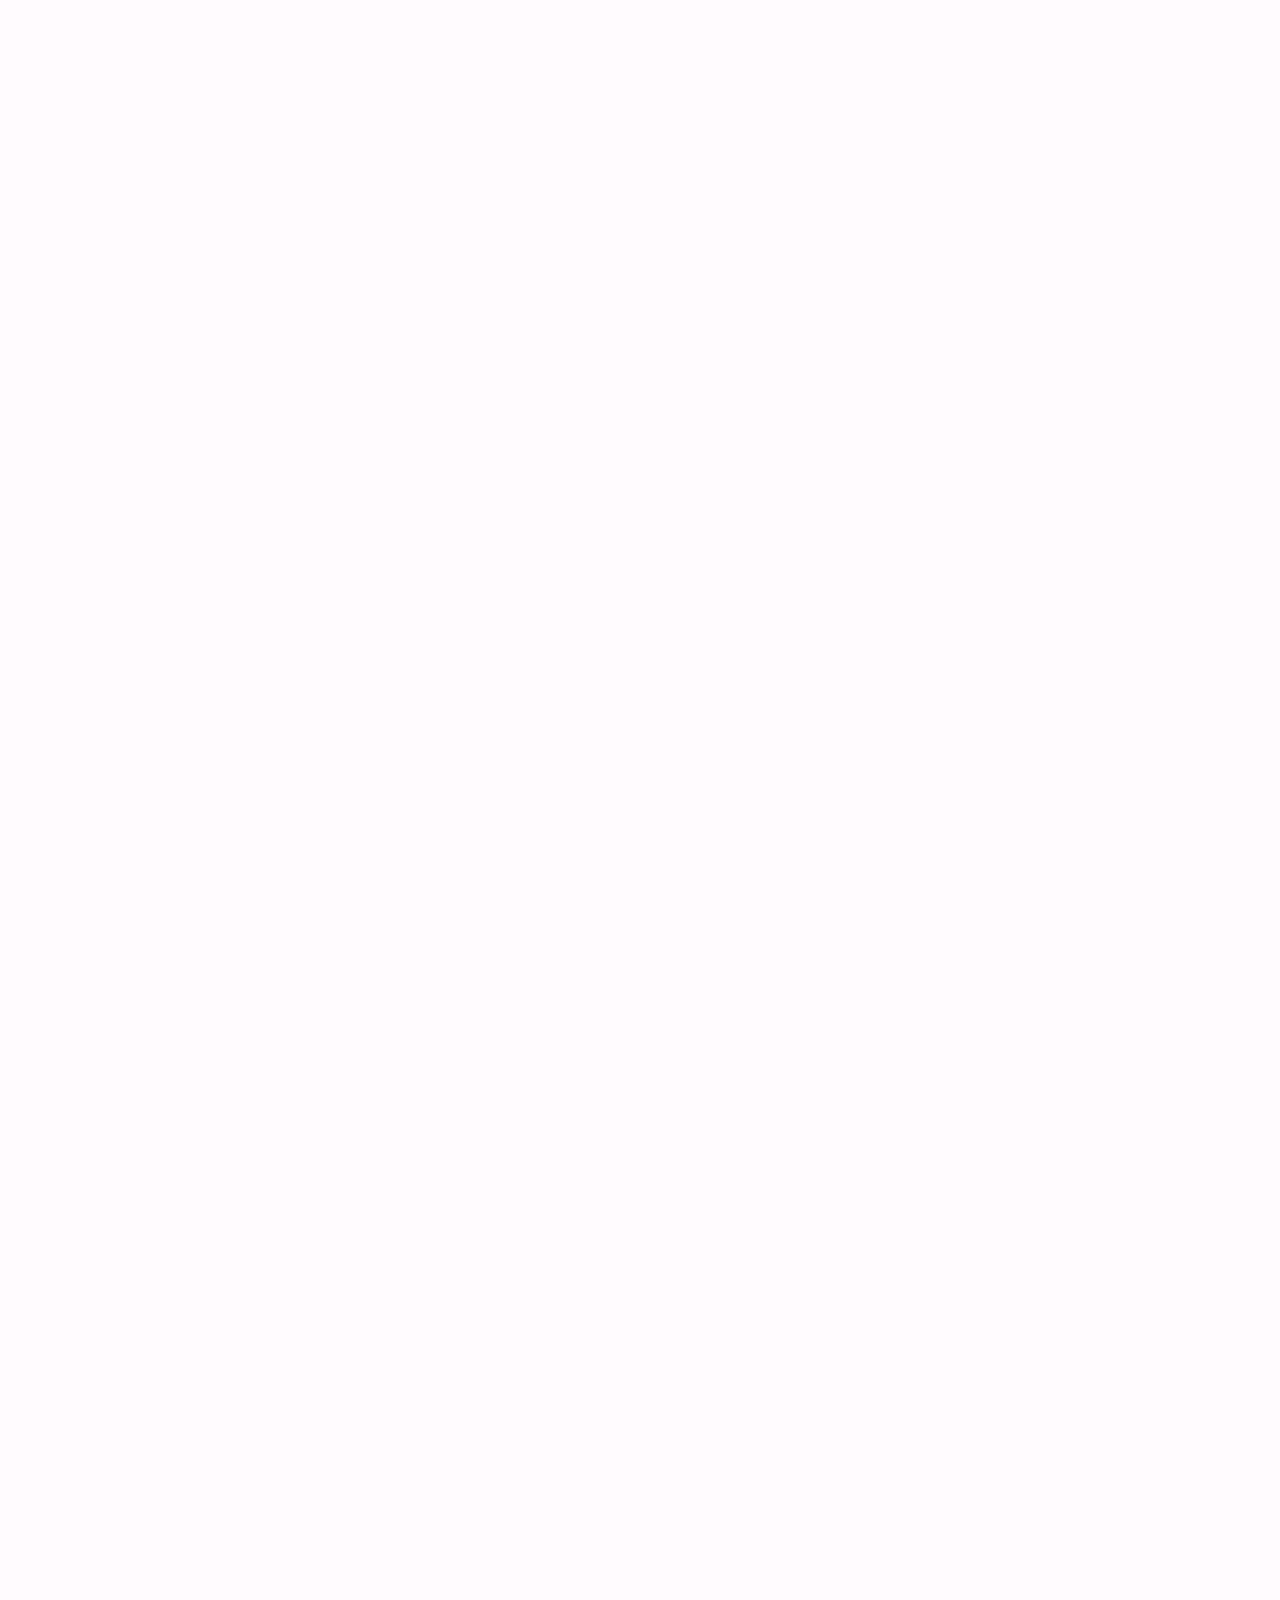
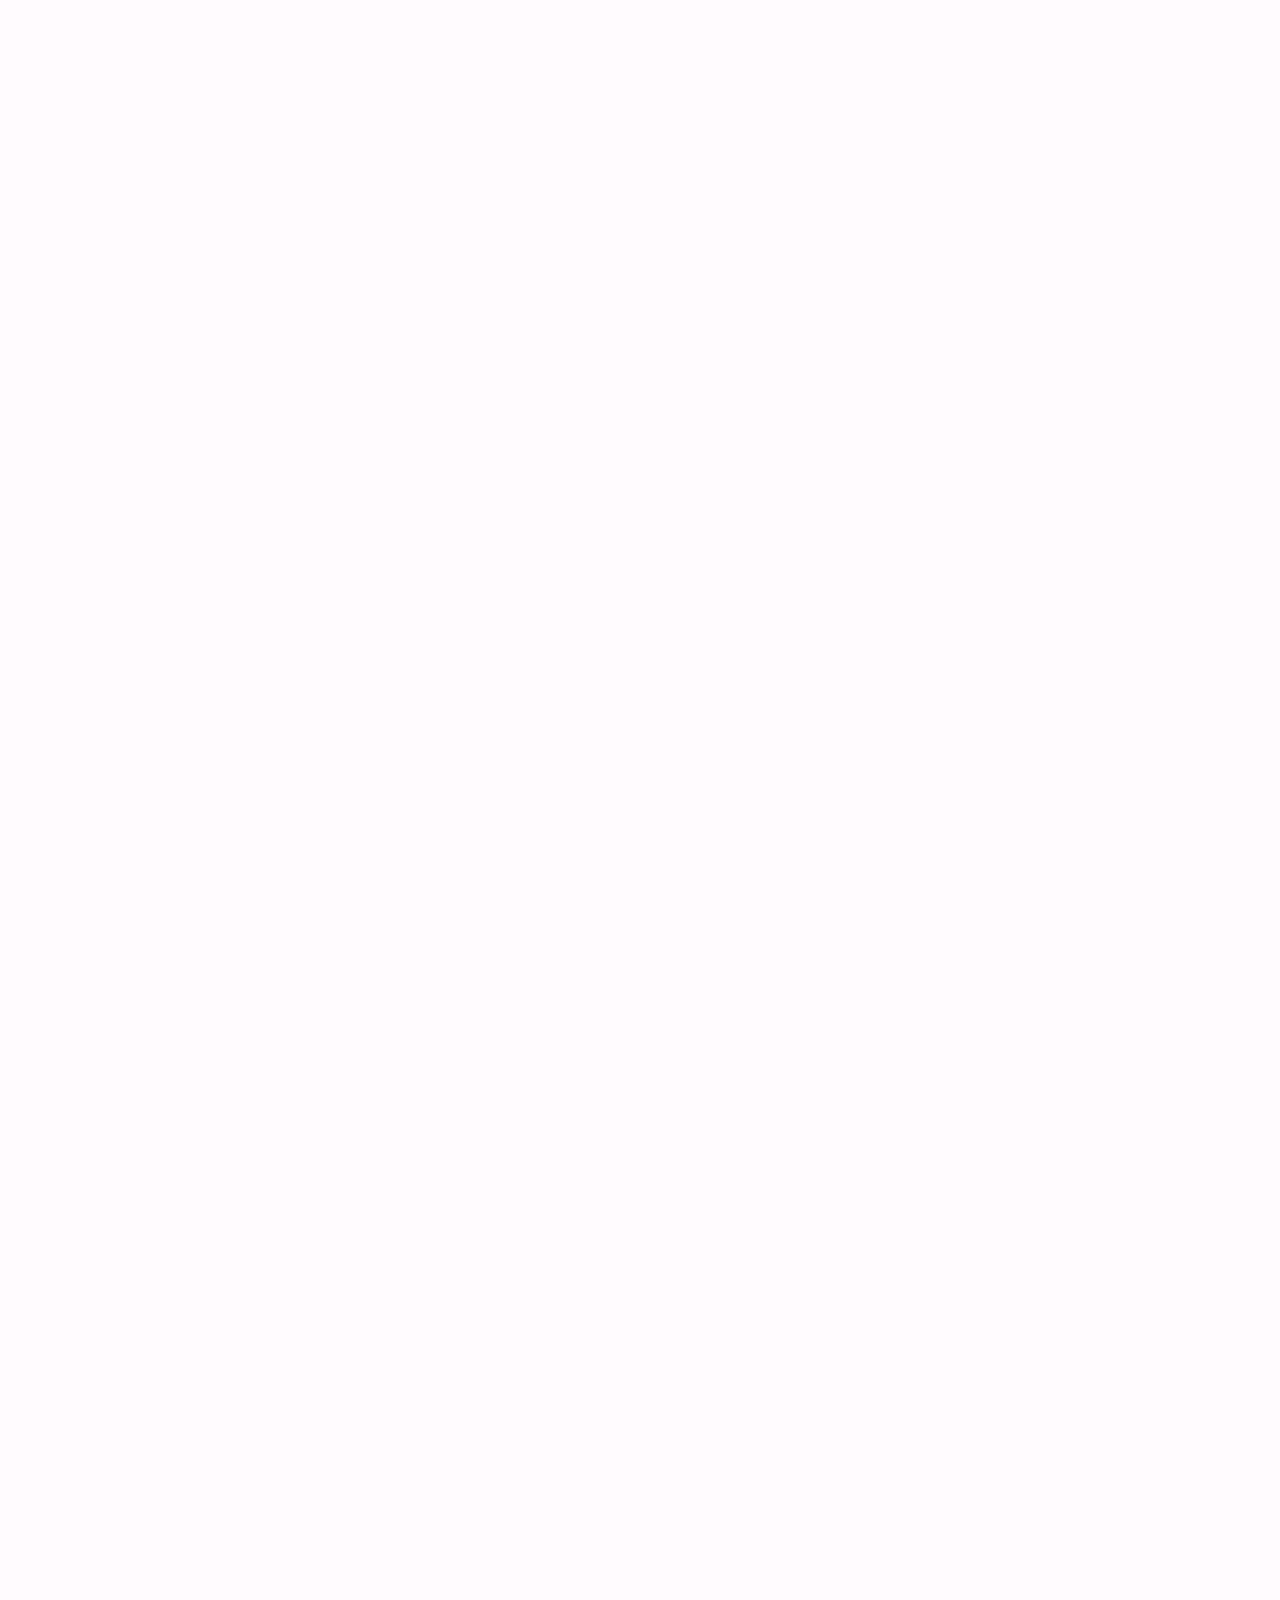
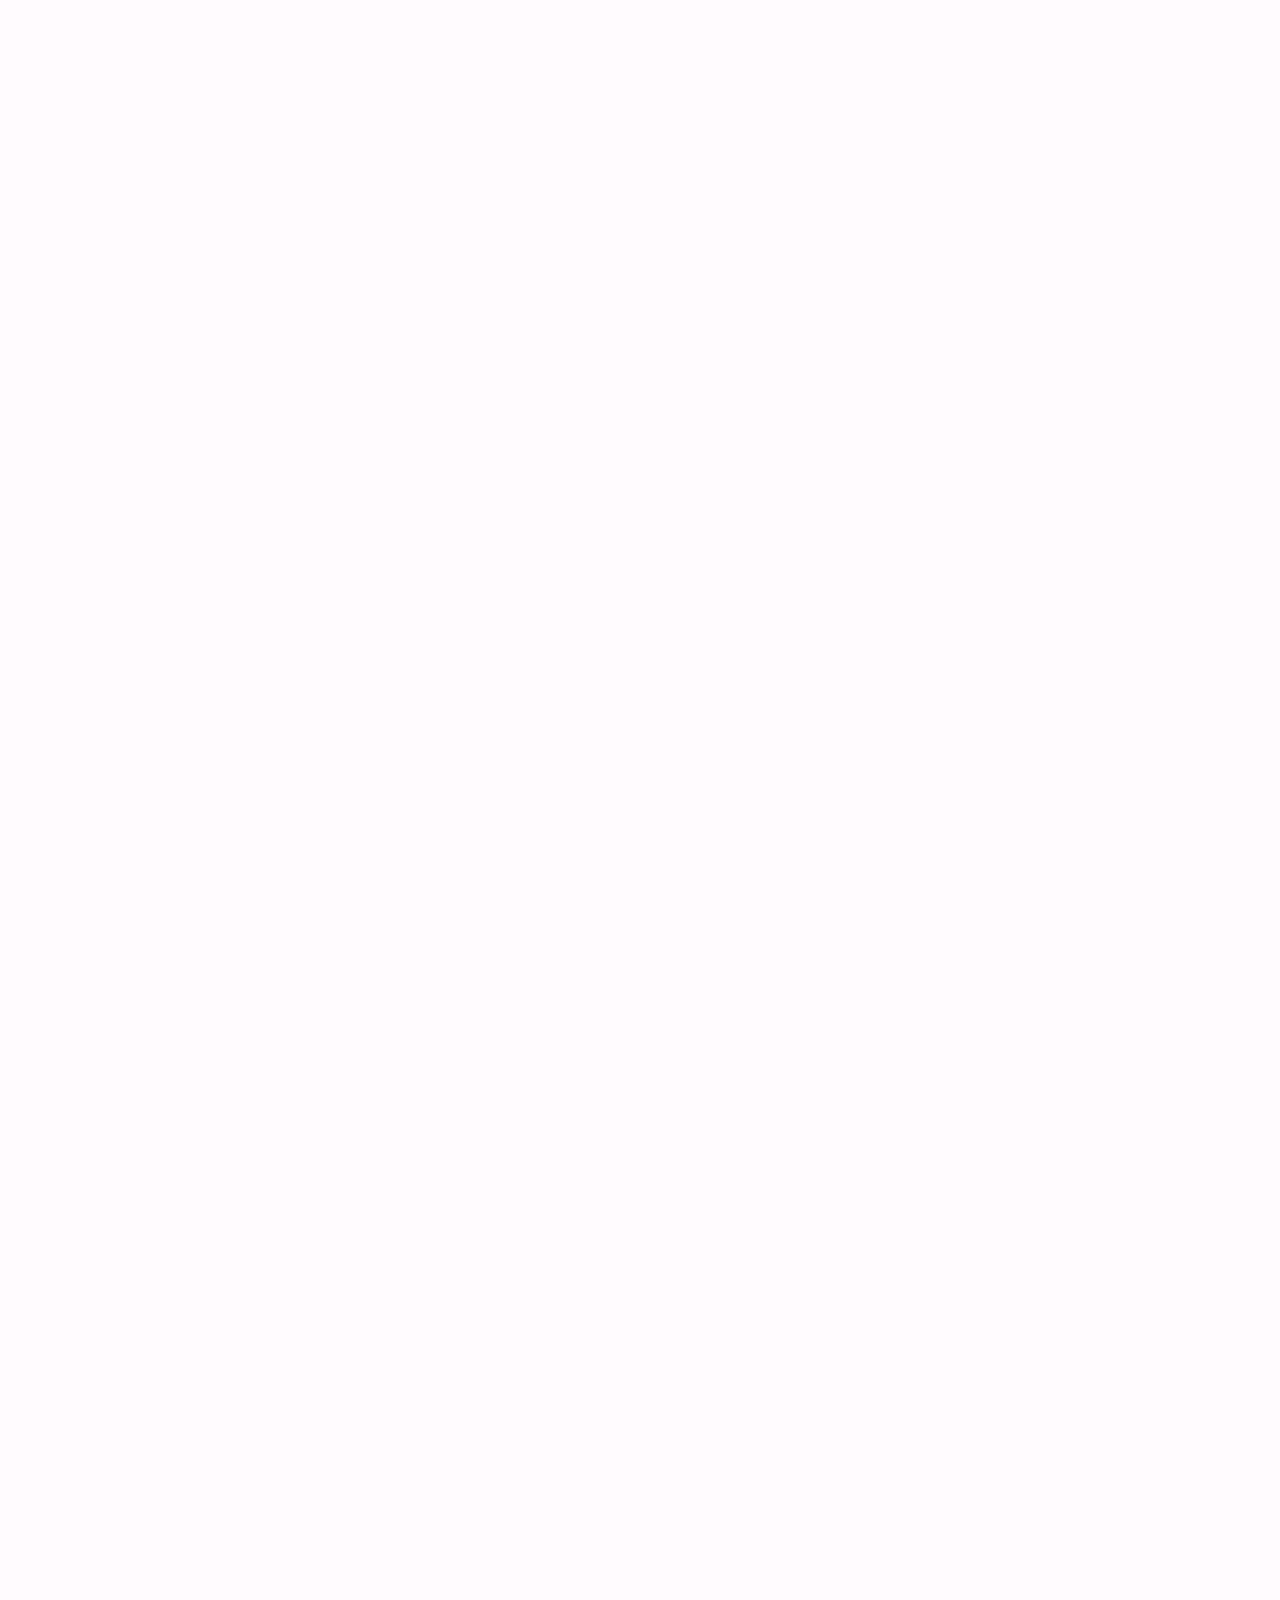
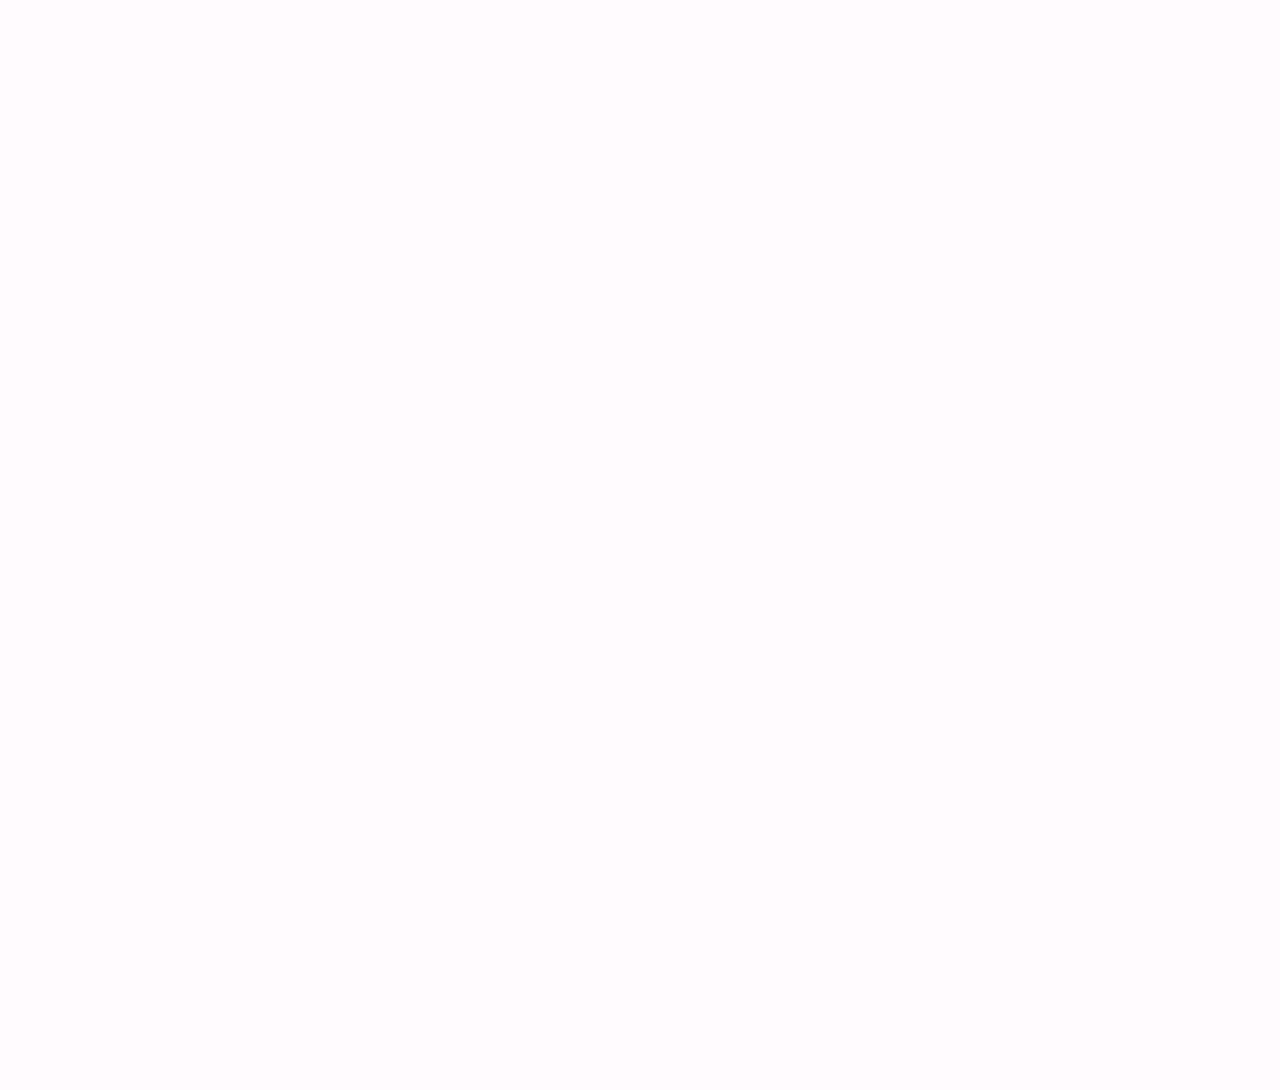
==== index.html @ 23d54eaa "update: Index" ====
<!DOCTYPE html>
<html lang="es">
	<head>
		<meta charset="UTF-8" />
		<meta name="viewport" content="width=device-width" />

		<title>PWA con MD</title>

		<meta name="description" content="It Solution for Comedy" />

		<meta name="theme-color" content="#fffbfe" />
		<link rel="icon" sizes="32x32" href="favicon.ico" />
		<link rel="manifest" href="site.webmanifest" />

		<!-- Configuración de todas las páginas y colores con CSS. -->
		<link rel="stylesheet" href="css/estilos.css" />

		<!-- Para manejar customized built-in elements en Safari -->
		<script src="ungap/custom-elements.js"></script>

		<!-- Configuración de todas las páginas con JavaSript. -->
		<script type="module" src="js/configura.js"></script>
	</head>

	<body>
		<md-top-app-bar class="center-aligned">
			<h1>IT Solution Comedy</h1>

			<button is="md-menu-button" slot="navigation" onclick="nav.abre()"></button>

			<button type="button" title="Perfil" slot="action" class="md-standard-icon-button avatar">
				<span class="material-symbols-outlined">account_circle</span>
			</button>
		</md-top-app-bar>

		<main>
			<section>
				<h2 class="Alpha">Bienvenido a Chistes para Informáticos</h2>
				<p>¡Bienvenidos, desarrolladores, entusiastas de la tecnología y amantes del código! Aquí encontrarás chistes que solo un verdadero geek entendería. Prepárate para reír con humor basado en bucles infinitos, mensajes de error, y esas eternas luchas con los compiladores.</p>
				<p>
					Recuerda: la vida es como un bucle
					<code class="Alpha">while(true)</code>
					, a veces parece que no tiene fin, pero siempre podemos encontrar algo que nos haga reír, aunque sea un
					<code class="Alpha">segmentation fault</code>
					.
				</p>
				<p>Explora, disfruta y comparte los chistes que harán que hasta el más serio admin de sistemas suelte una sonrisa.</p>
			</section>

			<div class="md-cards">
				<div class="card">
					<div class="image">
						<figure>
							<img alt="Chiste" src="img/img_cards.jpeg" />
						</figure>
					</div>
					<div class="title">
						<a target="_blank" rel="”noopener" noreferrer” href="https://www.pexels.com/es-es/foto/lobo-blanco-y-negro-397857/">
							<span class="headline">El Error de Usuario</span>
						</a>
					</div>
					<div class="description">
						<span class="supporting">
							¿Cuántos programadores hacen falta para cambiar una bombilla?
							<br>
							Ninguno, eso es un problema de hardware.
						</span>
					</div>
				</div>
				<div class="card">
					<div class="image">
							<figure>
								<img alt="Chiste" src="img/img_cards.jpeg" />
							</figure>
					</div>
					<div class="title">
						<a target="_blank" rel="”noopener" noreferrer” href="https://www.pexels.com/es-es/foto/lobo-blanco-y-negro-397857/">
							<span class="headline">La Prueba de Inteligencia</span>
						</a>
					</div>		
					<div class="description">
							<span class="supporting">
								Si en la vida real te dicen que hagas algo "en un segundo", ¿lo haces?
								<br>
								¡Claro! Pero en informática, un segundo puede durar hasta 3 horas.
							</span>
					</div>
				</div>
				<div class="card">
					<div class="image">
						<figure>
							<img alt="Chiste" src="img/img_cards.jpeg" />
						</figure>
					</div>
					<div class="title">
						<a target="_blank" rel="”noopener" noreferrer” href="https://www.pexels.com/es-es/foto/lobo-blanco-y-negro-397857/">
							<span class="headline">Depurando la Realidad</span>
						</a>
					</div>	
					<div class="description">
						<span class="supporting">
							Un programador encuentra un error en su vida personal y decide depurarlo.
							<br>
							Al día siguiente se despierta sin novia.
						</span>
					</div>
				</div>
			</div>
			<div class="md-cads">
				<div class="card">
					<div class="image">
						<figure>
							<img alt="Chiste" src="img/img_cards.jpeg" />
						</figure>
					</div>
					<div class="title">
						<a target="_blank" rel="”noopener" noreferrer” href="https://www.pexels.com/es-es/foto/lobo-blanco-y-negro-397857/">
							<span class="headline">La Computadora del Infierno</span>
						</a>
					</div>	
					<div class="description">
						<span class="supporting">
							¿Por qué las computadoras de los demonios son tan lentas?
							<br>
							Porque siempre están ejecutando el "daemon".
						</span>
					</div>
				</div>
				<div class="card">
					<div class="image">
						<figure>
							<img alt="Chiste" src="img/img_cards.jpeg" />
						</figure>
					</div>
					<div class="title">
						<a target="_blank" rel="”noopener" noreferrer” href="https://www.pexels.com/es-es/foto/lobo-blanco-y-negro-397857/">
							<span class="headline">El Manual del Usuario</span>
						</a>
					</div>	
					<div class="description">
						<span class="supporting">
							Mi teclado tiene un problema. Cada vez que escribo "contraseña", sale "demasiado débil".
							<br>
							Creo que es un error del usuario...
						</span>
					</div>
				</div>
				<div class="card">
					<div class="image">
						<figure>
							<img alt="Chiste" src="img/img_cards.jpeg" />
						</figure>
					</div>
					<div class="title">
						<a target="_blank" rel="”noopener" noreferrer” href="https://www.pexels.com/es-es/foto/lobo-blanco-y-negro-397857/">
							<span class="headline">Versión Beta</span>
						</a>
					</div>	
					<div class="description">
						<span class="supporting">
							Mi vida está en fase beta.
							<br>
							Todavía tiene errores, pero planeo solucionarlos en la próxima actualización... algún día.
						</span>
					</div>
				</div>
				<div class="card">
					<div class="image">
						<figure>
							<img alt="Chiste" src="img/img_cards.jpeg" />
						</figure>
						</div>
					<div class="title">
						<a target="_blank" rel="”noopener" noreferrer” href="https://www.pexels.com/es-es/foto/lobo-blanco-y-negro-397857/">
							<span class="headline">EEl Círculo de la Vida</span>
						</a>	
					</div>	
					<div class="description">
						<span class="supporting">
							¿Qué dijo el ingeniero de software cuando su código funcionó a la primera?
							<br>
							"Esto es un milagro, ¡no lo toques!".
						</span>
					</div>
				</div>
			</div>
		</main>

		<nav-drw id="nav"></nav-drw>
	</body>
</html>
---- css/estilos.css ----
/* Temas de Material Design 3  */
@import url(./tokens.css);
@import url(../lib/css/shape.css);
@import url(../lib/css/motion.css);
@import url(../lib/css/state.css);
@import url(../lib/css/elevation.css);
@import url(../lib/css/colors.module.css);
@import url(../lib/css/typography.css);
@import url(../lib/css/theme.light.css) (prefers-color-scheme: light);
@import url(../lib/css/theme.dark.css) (prefers-color-scheme: dark);
/* Fonts utilizados */
@import url(../lib/css/roboto.css);
@import url(../lib/css/material-symbols-outlined.css);
/* CSS de elementos utilizados */
@import url(../lib/css/md-ripple.css);
@import url(../lib/css/md-top-app-bar.css);
@import url(../lib/css/md-menu.css);
@import url(../lib/css/md-standard-icon-button.css);
@import url(../lib/css/md-fab-primary.css);
@import url(../lib/css/md-filled-button.css);
@import url(../lib/css/md-filled-text-field.css);
@import url(../lib/css/md-outline-button.css);
@import url(../lib/css/md-switch.css);
@import url(../lib/css/md-slider-field.css);
@import url(../lib/css/md-segmented-button.css);
@import url(../lib/css/md-list.css);
@import url(../lib/css/md-cards.css);
@import url(../lib/css/md-tab.css);
@import url(../lib/css/md-navigation-bar.css);

html {
  --tabWidth: 3.75rem;
  --anchoNav: 22.5rem;
}

main {
  max-width: 600px;
  margin-left: auto;
  margin-right: auto;
}

/* Quita un borde rojo que coloca Firefox. */
:-moz-ui-invalid {
  box-shadow: none;
}

body {
  margin: 0;
  display: none;
  font-family: var(--md-sys-typescale-body-large-font);
  font-weight: var(--md-sys-typescale-body-large-weight);
  font-size: var(--md-sys-typescale-body-large-size);
  font-style: var(--md-sys-typescale-body-large-font-style);
  letter-spacing: var(--md-sys-typescale-body-large-tracking);
  line-height: var(--md-sys-typescale-body-large-line-height);
  text-transform: var(--md-sys-typescale-body-large-text-transform);
  text-decoration: var(--md-sys-typescale-body-large-text-decoration);
  color: var(--md-sys-color-on-background);
  background-color: var(--md-sys-color-background);
}

body.fouc {
  display: block;
  opacity: 0;
  animation-name: fouc;
  animation-fill-mode: forwards;
  animation-duration: 1s;
}

html {
  --Font: -apple-system, BlinkMacSystemFont, roboto, sans-serif;
  font-size: 1rem;
  --colIntIos: white;
  --colIntIosOnBk: #2acc2a;
  --colIntIosOnBkFc: #1bbb1b;
  --colIntIosOffBk: #dbdbdb;
  --colIntIosOffBkFc: #BDBDBD;
  --md-sys-typescale-label-large-weight-prominent:
    var(--md-ref-typeface-weight-bold);
  --md-box_shadow_level4:
    0 var(--md-sys-elevation-level4) var(--md-sys-elevation-level4) var(--md-sys-color-shadow);
  --md-box_shadow_level3:
    0 var(--md-sys-elevation-level3) var(--md-sys-elevation-level3) var(--md-sys-color-shadow);
  --md-box_shadow_level2:
    0 var(--md-sys-elevation-level2) var(--md-sys-elevation-level2) var(--md-sys-color-shadow);
  --md-box_shadow_level1:
    0 var(--md-sys-elevation-level1) var(--md-sys-elevation-level1) var(--md-sys-color-shadow);
  --md-box_shadow_level0: none;
  --iconSize: 1.5rem;
  --avatarSize: 2.5rem;
  --imageSize: 3.5rem;
  --videoWidth: 7.125rem;
  --videoHeight: 4rem;
  --md-sys-state-focus-indicator-outer-offset: 0.125rem;
  --md-sys-state-focus-indicator-thickness: 0.1875rem;
  /* Pressed state layer opacity */
  --state-pressed-transparency-percentage: 84%;
  /* Focus state layer opacity */
  --state-focus-transparency-percentage: 88%;
  /* Hover state layer opacity */
  --state-hover-transparency-percentage: 92%;
  /* label - small */
  --md-sys-typescale-label-small-font-family-name: var(--Font);
  /* label - medium */
  --md-sys-typescale-label-medium-font-family-name: var(--Font);
  /* label - large */
  --md-sys-typescale-label-large-font-family-name: var(--Font);
  /* body - small */
  --md-sys-typescale-body-small-font-family-name: var(--Font);
  /* body - medium */
  --md-sys-typescale-body-medium-font-family-name: var(--Font);
  /* body - large */
  --md-sys-typescale-body-large-font-family-name: var(--Font);
  /* headline - small */
  --md-sys-typescale-headline-small-font-family-name: var(--Font);
  /* headline - medium */
  --md-sys-typescale-headline-medium-font-family-name: var(--Font);
  /* headline - large */
  --md-sys-typescale-headline-large-font-family-name: var(--Font);
  /* display - small */
  --md-sys-typescale-display-small-font-family-name: var(--Font);
  /* display - medium */
  --md-sys-typescale-display-medium-font-family-name: var(--Font);
  /* display - large */
  --md-sys-typescale-display-large-font-family-name: var(--Font);
  /* title - small */
  --md-sys-typescale-title-small-font-family-name: var(--Font);
  /* title - medium */
  --md-sys-typescale-title-medium-font-family-name: var(--Font);
  /* title - large */
  --md-sys-typescale-title-large-font-family-name: var(--Font);
}

p {
  margin: 1rem;
}

a {
  color: var(--md-sys-color-on-background);
}

@media (prefers-color-scheme: light) {
  html {
    --md-riple-color: #00000020;
    --md-sys-color-surface-container-low: var(--md-ref-palette-neutral95);
    --md-sys-color-surface-container-highest: var(--md-ref-palette-neutral90);
  }
}

@media (prefers-color-scheme: dark) {
  html {
    --md-riple-color: #ffffff40;
    --md-sys-color-surface-container-low: var(--md-ref-palette-neutral20);
    --md-sys-color-surface-container-highest: var(--md-ref-palette-neutral30);
  }
}

@keyframes fouc {
  from {
    opacity: 0
  }

  to {
    opacity: 1
  }
}

.Alpha{
  color: #00ff00;
}
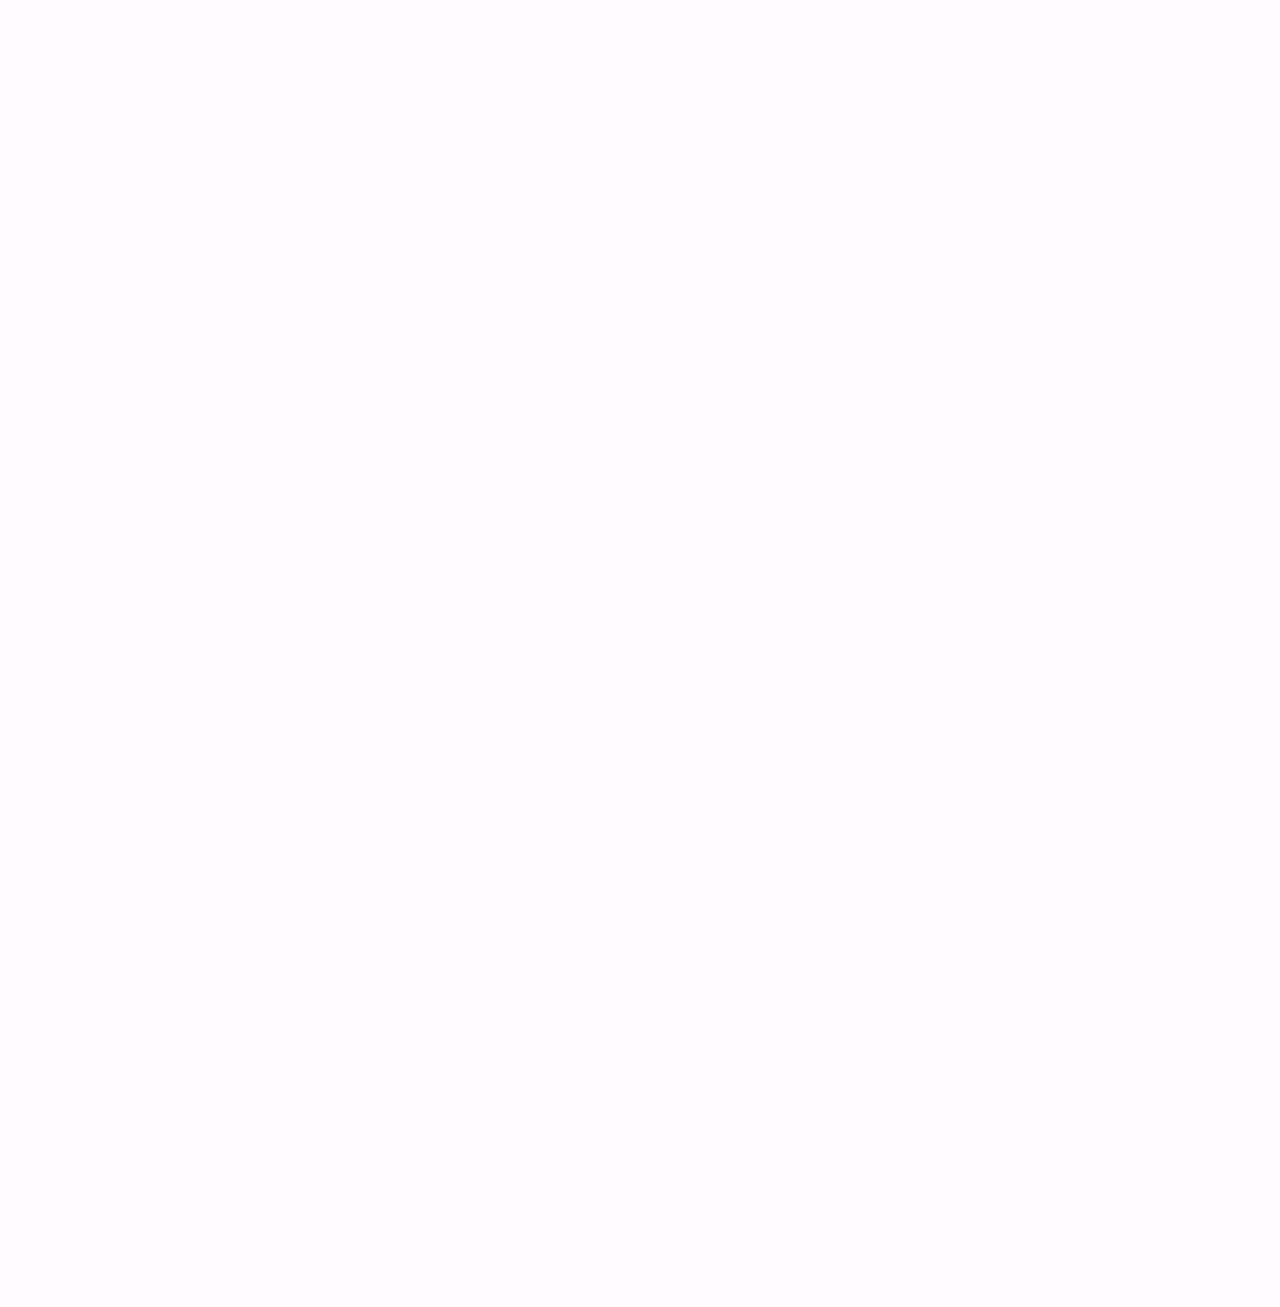
==== commit b504fc0e: "update: Index" ====
--- a/index.html
+++ b/index.html
@@ -46,146 +46,143 @@
 				</p>
 				<p>Explora, disfruta y comparte los chistes que harán que hasta el más serio admin de sistemas suelte una sonrisa.</p>
 			</section>
+		</main>
 
-			<div class="md-cards">
-				<div class="card">
-					<div class="image">
+		<nav-drw id="nav"></nav-drw>
+		<div class="md-cards">
+			<div class="card">
+				<div class="image">
+					<figure>
+						<img alt="Chiste" src="img/img_cards.jpeg" />
+					</figure>
+				</div>
+				<div class="title">
+					<a target="_blank" rel="”noopener" noreferrer” href="https://www.pexels.com/es-es/foto/lobo-blanco-y-negro-397857/">
+						<span class="headline">El Error de Usuario</span>
+					</a>
+				</div>
+				<div class="description">
+					<span class="supporting">
+						¿Cuántos programadores hacen falta para cambiar una bombilla?
+						<br>
+						Ninguno, eso es un problema de hardware.
+					</span>
+				</div>
+			</div>
+			<div class="card">
+				<div class="image">
 						<figure>
 							<img alt="Chiste" src="img/img_cards.jpeg" />
 						</figure>
-					</div>
-					<div class="title">
-						<a target="_blank" rel="”noopener" noreferrer” href="https://www.pexels.com/es-es/foto/lobo-blanco-y-negro-397857/">
-							<span class="headline">El Error de Usuario</span>
-						</a>
-					</div>
-					<div class="description">
+				</div>
+				<div class="title">
+					<a target="_blank" rel="”noopener" noreferrer” href="https://www.pexels.com/es-es/foto/lobo-blanco-y-negro-397857/">
+						<span class="headline">La Prueba de Inteligencia</span>
+					</a>
+				</div>		
+				<div class="description">
 						<span class="supporting">
-							¿Cuántos programadores hacen falta para cambiar una bombilla?
+							Si en la vida real te dicen que hagas algo "en un segundo", ¿lo haces?
 							<br>
-							Ninguno, eso es un problema de hardware.
+							¡Claro! Pero en informática, un segundo puede durar hasta 3 horas.
 						</span>
-					</div>
-				</div>
-				<div class="card">
-					<div class="image">
-							<figure>
-								<img alt="Chiste" src="img/img_cards.jpeg" />
-							</figure>
-					</div>
-					<div class="title">
-						<a target="_blank" rel="”noopener" noreferrer” href="https://www.pexels.com/es-es/foto/lobo-blanco-y-negro-397857/">
-							<span class="headline">La Prueba de Inteligencia</span>
-						</a>
-					</div>		
-					<div class="description">
-							<span class="supporting">
-								Si en la vida real te dicen que hagas algo "en un segundo", ¿lo haces?
-								<br>
-								¡Claro! Pero en informática, un segundo puede durar hasta 3 horas.
-							</span>
-					</div>
-				</div>
-				<div class="card">
-					<div class="image">
-						<figure>
-							<img alt="Chiste" src="img/img_cards.jpeg" />
-						</figure>
-					</div>
-					<div class="title">
-						<a target="_blank" rel="”noopener" noreferrer” href="https://www.pexels.com/es-es/foto/lobo-blanco-y-negro-397857/">
-							<span class="headline">Depurando la Realidad</span>
-						</a>
-					</div>	
-					<div class="description">
-						<span class="supporting">
-							Un programador encuentra un error en su vida personal y decide depurarlo.
-							<br>
-							Al día siguiente se despierta sin novia.
-						</span>
-					</div>
 				</div>
 			</div>
-			<div class="md-cads">
-				<div class="card">
-					<div class="image">
-						<figure>
-							<img alt="Chiste" src="img/img_cards.jpeg" />
-						</figure>
-					</div>
-					<div class="title">
-						<a target="_blank" rel="”noopener" noreferrer” href="https://www.pexels.com/es-es/foto/lobo-blanco-y-negro-397857/">
-							<span class="headline">La Computadora del Infierno</span>
-						</a>
-					</div>	
-					<div class="description">
-						<span class="supporting">
-							¿Por qué las computadoras de los demonios son tan lentas?
-							<br>
-							Porque siempre están ejecutando el "daemon".
-						</span>
-					</div>
+			<div class="card">
+				<div class="image">
+					<figure>
+						<img alt="Chiste" src="img/img_cards.jpeg" />
+					</figure>
 				</div>
-				<div class="card">
-					<div class="image">
-						<figure>
-							<img alt="Chiste" src="img/img_cards.jpeg" />
-						</figure>
-					</div>
-					<div class="title">
-						<a target="_blank" rel="”noopener" noreferrer” href="https://www.pexels.com/es-es/foto/lobo-blanco-y-negro-397857/">
-							<span class="headline">El Manual del Usuario</span>
-						</a>
-					</div>	
-					<div class="description">
-						<span class="supporting">
-							Mi teclado tiene un problema. Cada vez que escribo "contraseña", sale "demasiado débil".
-							<br>
-							Creo que es un error del usuario...
-						</span>
-					</div>
-				</div>
-				<div class="card">
-					<div class="image">
-						<figure>
-							<img alt="Chiste" src="img/img_cards.jpeg" />
-						</figure>
-					</div>
-					<div class="title">
-						<a target="_blank" rel="”noopener" noreferrer” href="https://www.pexels.com/es-es/foto/lobo-blanco-y-negro-397857/">
-							<span class="headline">Versión Beta</span>
-						</a>
-					</div>	
-					<div class="description">
-						<span class="supporting">
-							Mi vida está en fase beta.
-							<br>
-							Todavía tiene errores, pero planeo solucionarlos en la próxima actualización... algún día.
-						</span>
-					</div>
-				</div>
-				<div class="card">
-					<div class="image">
-						<figure>
-							<img alt="Chiste" src="img/img_cards.jpeg" />
-						</figure>
-						</div>
-					<div class="title">
-						<a target="_blank" rel="”noopener" noreferrer” href="https://www.pexels.com/es-es/foto/lobo-blanco-y-negro-397857/">
-							<span class="headline">EEl Círculo de la Vida</span>
-						</a>	
-					</div>	
-					<div class="description">
-						<span class="supporting">
-							¿Qué dijo el ingeniero de software cuando su código funcionó a la primera?
-							<br>
-							"Esto es un milagro, ¡no lo toques!".
-						</span>
-					</div>
+				<div class="title">
+					<a target="_blank" rel="”noopener" noreferrer” href="https://www.pexels.com/es-es/foto/lobo-blanco-y-negro-397857/">
+						<span class="headline">Depurando la Realidad</span>
+					</a>
+				</div>	
+				<div class="description">
+					<span class="supporting">
+						Un programador encuentra un error en su vida personal y decide depurarlo.
+						<br>
+						Al día siguiente se despierta sin novia.
+					</span>
 				</div>
 			</div>
-		</main>
-
-		<nav-drw id="nav"></nav-drw>
+			<div class="card">
+				<div class="image">
+					<figure>
+						<img alt="Chiste" src="img/img_cards.jpeg" />
+					</figure>
+				</div>
+				<div class="title">
+					<a target="_blank" rel="”noopener" noreferrer” href="https://www.pexels.com/es-es/foto/lobo-blanco-y-negro-397857/">
+						<span class="headline">La Computadora del Infierno</span>
+					</a>
+				</div>	
+				<div class="description">
+					<span class="supporting">
+						¿Por qué las computadoras de los demonios son tan lentas?
+						<br>
+						Porque siempre están ejecutando el "daemon".
+					</span>
+				</div>
+			</div>
+			<div class="card">
+				<div class="image">
+					<figure>
+						<img alt="Chiste" src="img/img_cards.jpeg" />
+					</figure>
+				</div>
+				<div class="title">
+					<a target="_blank" rel="”noopener" noreferrer” href="https://www.pexels.com/es-es/foto/lobo-blanco-y-negro-397857/">
+						<span class="headline">El Manual del Usuario</span>
+					</a>
+				</div>	
+				<div class="description">
+					<span class="supporting">
+						Mi teclado tiene un problema. Cada vez que escribo "contraseña", sale "demasiado débil".
+						<br>
+						Creo que es un error del usuario...
+					</span>
+				</div>
+			</div>
+			<div class="card">
+				<div class="image">
+					<figure>
+						<img alt="Chiste" src="img/img_cards.jpeg" />
+					</figure>
+				</div>
+				<div class="title">
+					<a target="_blank" rel="”noopener" noreferrer” href="https://www.pexels.com/es-es/foto/lobo-blanco-y-negro-397857/">
+						<span class="headline">Versión Beta</span>
+					</a>
+				</div>	
+				<div class="description">
+					<span class="supporting">
+						Mi vida está en fase beta.
+						<br>
+						Todavía tiene errores, pero planeo solucionarlos en la próxima actualización... algún día.
+					</span>
+				</div>
+			</div>
+			<div class="card">
+				<div class="image">
+					<figure>
+						<img alt="Chiste" src="img/img_cards.jpeg" />
+					</figure>
+					</div>
+				<div class="title">
+					<a target="_blank" rel="”noopener" noreferrer” href="https://www.pexels.com/es-es/foto/lobo-blanco-y-negro-397857/">
+						<span class="headline">EEl Círculo de la Vida</span>
+					</a>	
+				</div>	
+				<div class="description">
+					<span class="supporting">
+						¿Qué dijo el ingeniero de software cuando su código funcionó a la primera?
+						<br>
+						"Esto es un milagro, ¡no lo toques!".
+					</span>
+				</div>
+			</div>
+		</div>
 	</body>
 </html>
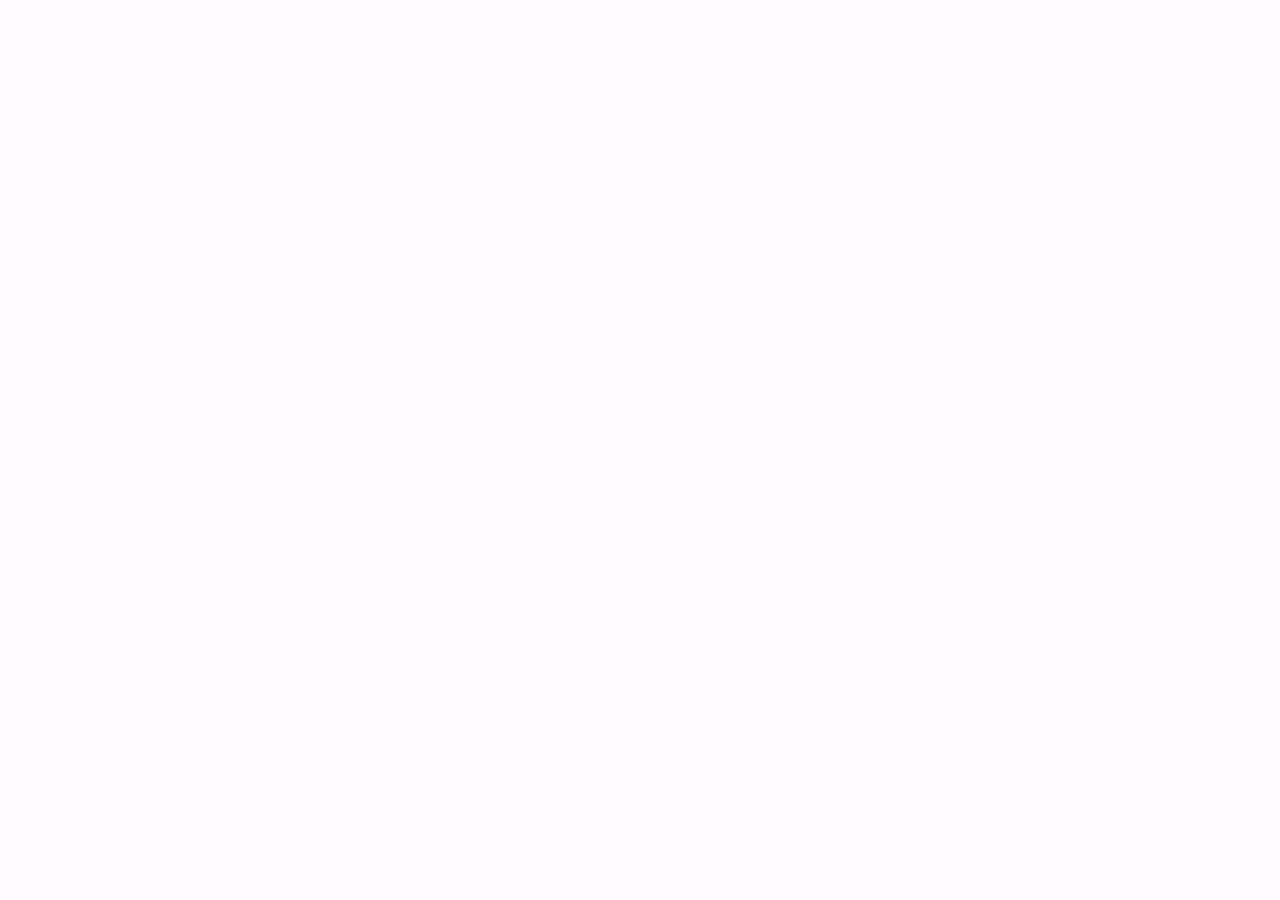
==== commit bd221cb0: "fix: Index" ====
--- a/index.html
+++ b/index.html
@@ -61,13 +61,6 @@
 						<span class="headline">El Error de Usuario</span>
 					</a>
 				</div>
-				<div class="description">
-					<span class="supporting">
-						¿Cuántos programadores hacen falta para cambiar una bombilla?
-						<br>
-						Ninguno, eso es un problema de hardware.
-					</span>
-				</div>
 			</div>
 			<div class="card">
 				<div class="image">
@@ -80,13 +73,6 @@
 						<span class="headline">La Prueba de Inteligencia</span>
 					</a>
 				</div>		
-				<div class="description">
-						<span class="supporting">
-							Si en la vida real te dicen que hagas algo "en un segundo", ¿lo haces?
-							<br>
-							¡Claro! Pero en informática, un segundo puede durar hasta 3 horas.
-						</span>
-				</div>
 			</div>
 			<div class="card">
 				<div class="image">
@@ -99,13 +85,6 @@
 						<span class="headline">Depurando la Realidad</span>
 					</a>
 				</div>	
-				<div class="description">
-					<span class="supporting">
-						Un programador encuentra un error en su vida personal y decide depurarlo.
-						<br>
-						Al día siguiente se despierta sin novia.
-					</span>
-				</div>
 			</div>
 			<div class="card">
 				<div class="image">
@@ -117,70 +96,6 @@
 					<a target="_blank" rel="”noopener" noreferrer” href="https://www.pexels.com/es-es/foto/lobo-blanco-y-negro-397857/">
 						<span class="headline">La Computadora del Infierno</span>
 					</a>
-				</div>	
-				<div class="description">
-					<span class="supporting">
-						¿Por qué las computadoras de los demonios son tan lentas?
-						<br>
-						Porque siempre están ejecutando el "daemon".
-					</span>
-				</div>
-			</div>
-			<div class="card">
-				<div class="image">
-					<figure>
-						<img alt="Chiste" src="img/img_cards.jpeg" />
-					</figure>
-				</div>
-				<div class="title">
-					<a target="_blank" rel="”noopener" noreferrer” href="https://www.pexels.com/es-es/foto/lobo-blanco-y-negro-397857/">
-						<span class="headline">El Manual del Usuario</span>
-					</a>
-				</div>	
-				<div class="description">
-					<span class="supporting">
-						Mi teclado tiene un problema. Cada vez que escribo "contraseña", sale "demasiado débil".
-						<br>
-						Creo que es un error del usuario...
-					</span>
-				</div>
-			</div>
-			<div class="card">
-				<div class="image">
-					<figure>
-						<img alt="Chiste" src="img/img_cards.jpeg" />
-					</figure>
-				</div>
-				<div class="title">
-					<a target="_blank" rel="”noopener" noreferrer” href="https://www.pexels.com/es-es/foto/lobo-blanco-y-negro-397857/">
-						<span class="headline">Versión Beta</span>
-					</a>
-				</div>	
-				<div class="description">
-					<span class="supporting">
-						Mi vida está en fase beta.
-						<br>
-						Todavía tiene errores, pero planeo solucionarlos en la próxima actualización... algún día.
-					</span>
-				</div>
-			</div>
-			<div class="card">
-				<div class="image">
-					<figure>
-						<img alt="Chiste" src="img/img_cards.jpeg" />
-					</figure>
-					</div>
-				<div class="title">
-					<a target="_blank" rel="”noopener" noreferrer” href="https://www.pexels.com/es-es/foto/lobo-blanco-y-negro-397857/">
-						<span class="headline">EEl Círculo de la Vida</span>
-					</a>	
-				</div>	
-				<div class="description">
-					<span class="supporting">
-						¿Qué dijo el ingeniero de software cuando su código funcionó a la primera?
-						<br>
-						"Esto es un milagro, ¡no lo toques!".
-					</span>
 				</div>
 			</div>
 		</div>
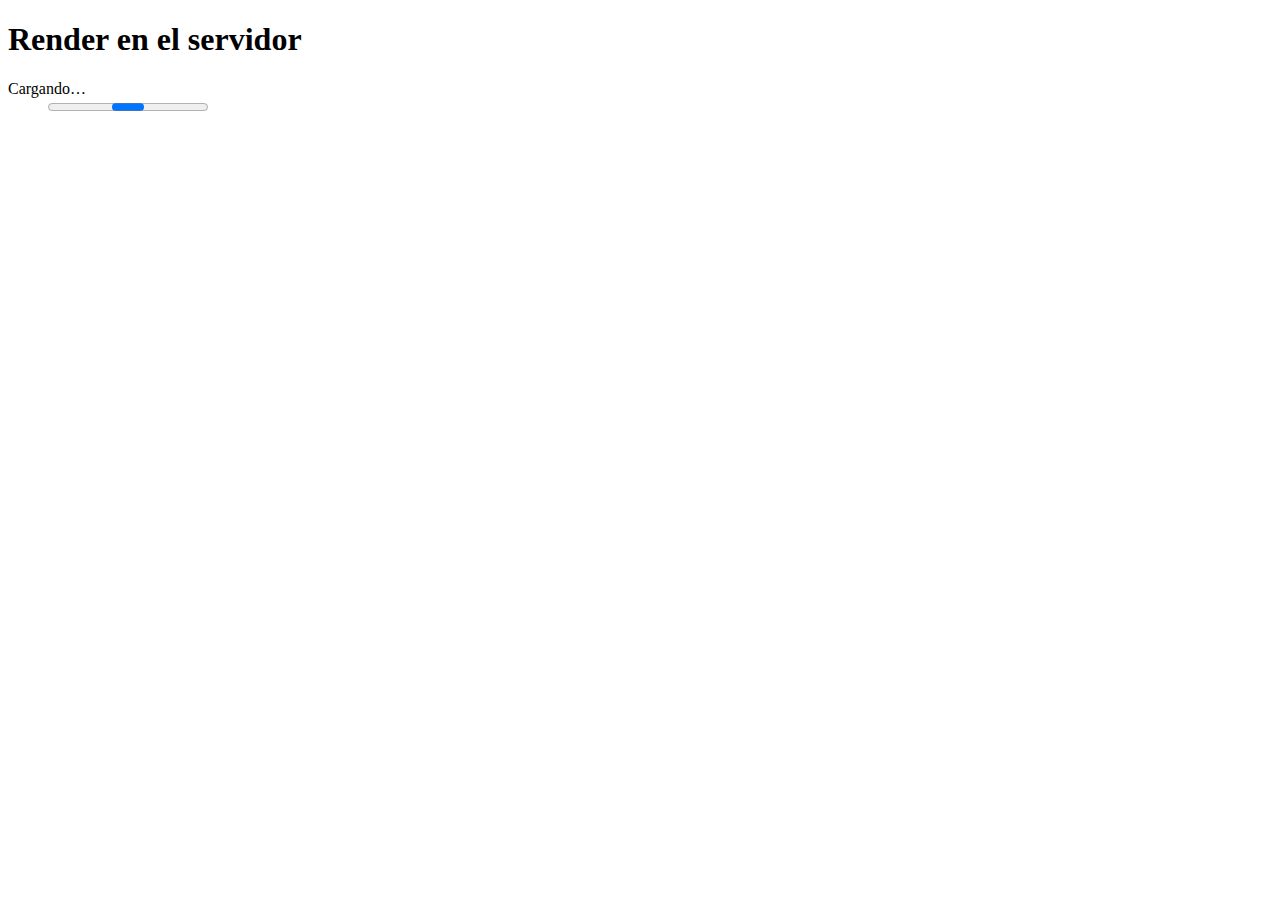
==== commit dbdbb29d: "demo." ====
--- a/index.html
+++ b/index.html
@@ -1,103 +1,30 @@
 <!DOCTYPE html>
 <html lang="es">
-	<head>
-		<meta charset="UTF-8" />
-		<meta name="viewport" content="width=device-width" />
 
-		<title>PWA con MD</title>
+<head>
 
-		<meta name="description" content="It Solution for Comedy" />
+ <meta charset="UTF-8">
+ <meta name="viewport" content="width=device-width">
 
-		<meta name="theme-color" content="#fffbfe" />
-		<link rel="icon" sizes="32x32" href="favicon.ico" />
-		<link rel="manifest" href="site.webmanifest" />
+ <title>Render en el servidor</title>
 
-		<!-- Configuración de todas las páginas y colores con CSS. -->
-		<link rel="stylesheet" href="css/estilos.css" />
+ <script type="module" src="lib/js/consumeJson.js"></script>
+ <script type="module" src="lib/js/muestraObjeto.js"></script>
+ <script type="module" src="lib/js/muestraError.js"></script>
 
-		<!-- Para manejar customized built-in elements en Safari -->
-		<script src="ungap/custom-elements.js"></script>
+</head>
 
-		<!-- Configuración de todas las páginas con JavaSript. -->
-		<script type="module" src="js/configura.js"></script>
-	</head>
+<body onload="consumeJson('srv/render.php')
+  .then(respuesta => muestraObjeto(document, respuesta.body))
+  .catch(muestraError)">
 
-	<body>
-		<md-top-app-bar class="center-aligned">
-			<h1>IT Solution Comedy</h1>
+ <h1>Render en el servidor</h1>
 
-			<button is="md-menu-button" slot="navigation" onclick="nav.abre()"></button>
+ <dl id="lista">
+  <dt>Cargando&hellip;</dt>
+  <dd><progress max="100">Cargando&hellip;</progress></dd>
+ </dl>
 
-			<button type="button" title="Perfil" slot="action" class="md-standard-icon-button avatar">
-				<span class="material-symbols-outlined">account_circle</span>
-			</button>
-		</md-top-app-bar>
+</body>
 
-		<main>
-			<section>
-				<h2 class="Alpha">Bienvenido a Chistes para Informáticos</h2>
-				<p>¡Bienvenidos, desarrolladores, entusiastas de la tecnología y amantes del código! Aquí encontrarás chistes que solo un verdadero geek entendería. Prepárate para reír con humor basado en bucles infinitos, mensajes de error, y esas eternas luchas con los compiladores.</p>
-				<p>
-					Recuerda: la vida es como un bucle
-					<code class="Alpha">while(true)</code>
-					, a veces parece que no tiene fin, pero siempre podemos encontrar algo que nos haga reír, aunque sea un
-					<code class="Alpha">segmentation fault</code>
-					.
-				</p>
-				<p>Explora, disfruta y comparte los chistes que harán que hasta el más serio admin de sistemas suelte una sonrisa.</p>
-			</section>
-		</main>
-
-		<nav-drw id="nav"></nav-drw>
-		<div class="md-cards">
-			<div class="card">
-				<div class="image">
-					<figure>
-						<img alt="Chiste" src="img/img_cards.jpeg" />
-					</figure>
-				</div>
-				<div class="title">
-					<a target="_blank" rel="”noopener" noreferrer” href="https://www.pexels.com/es-es/foto/lobo-blanco-y-negro-397857/">
-						<span class="headline">El Error de Usuario</span>
-					</a>
-				</div>
-			</div>
-			<div class="card">
-				<div class="image">
-						<figure>
-							<img alt="Chiste" src="img/img_cards.jpeg" />
-						</figure>
-				</div>
-				<div class="title">
-					<a target="_blank" rel="”noopener" noreferrer” href="https://www.pexels.com/es-es/foto/lobo-blanco-y-negro-397857/">
-						<span class="headline">La Prueba de Inteligencia</span>
-					</a>
-				</div>		
-			</div>
-			<div class="card">
-				<div class="image">
-					<figure>
-						<img alt="Chiste" src="img/img_cards.jpeg" />
-					</figure>
-				</div>
-				<div class="title">
-					<a target="_blank" rel="”noopener" noreferrer” href="https://www.pexels.com/es-es/foto/lobo-blanco-y-negro-397857/">
-						<span class="headline">Depurando la Realidad</span>
-					</a>
-				</div>	
-			</div>
-			<div class="card">
-				<div class="image">
-					<figure>
-						<img alt="Chiste" src="img/img_cards.jpeg" />
-					</figure>
-				</div>
-				<div class="title">
-					<a target="_blank" rel="”noopener" noreferrer” href="https://www.pexels.com/es-es/foto/lobo-blanco-y-negro-397857/">
-						<span class="headline">La Computadora del Infierno</span>
-					</a>
-				</div>
-			</div>
-		</div>
-	</body>
-</html>
+</html>